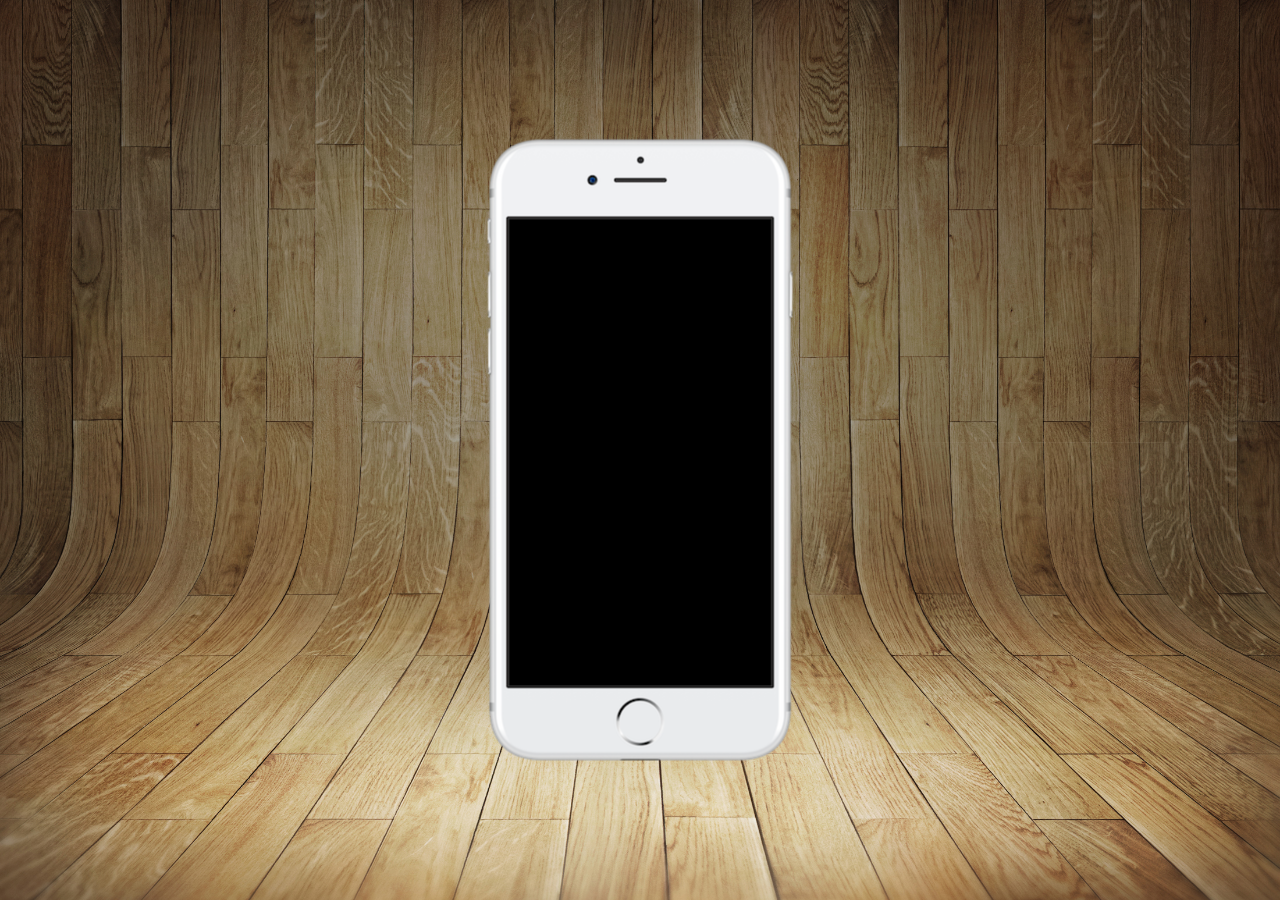
==== index.html @ db2464d5 "atualização" ====
<!DOCTYPE html>
<html lang="pt-br">
<head>
    <meta charset="UTF-8">
    <meta name="viewport" content="width=device-width, initial-scale=1.0">
    <link rel="shortcut icon" href="favicon.ico" type="image/x-icon">
    <link rel="stylesheet" href="estilo/style.css">
    <title>Projeto redes sociais</title>
</head>
<body>
    <main>
        <section id="telefone">

        </section>
        <section id="redes-sociais">

        </section>
    </main>
</body>
</html>
---- estilo/style.css ----
@charset "UTF-8";

* {
    margin: 0px;
    padding: 0px;
    font-family: Arial, Helvetica, sans-serif;
}

html, body {
    height: 100vh;
    width: 100vw;
    background-color: black;
}

body {
    background: url('../imagens/fundo-madeira.jpg') no-repeat top center;
    background-size: cover;
    background-attachment: fixed;
}

main {
    height: 100vh;
    position: relative;
}

section#telefone {
    position: absolute;
    top: 50%;
    left: 50%;
    transform: translate(-50%, -50%);

    height: 627px;
    width: 311px;
    background: url('../imagens/frame-iphone.png') no-repeat;
}

section#redes-sociais {

}
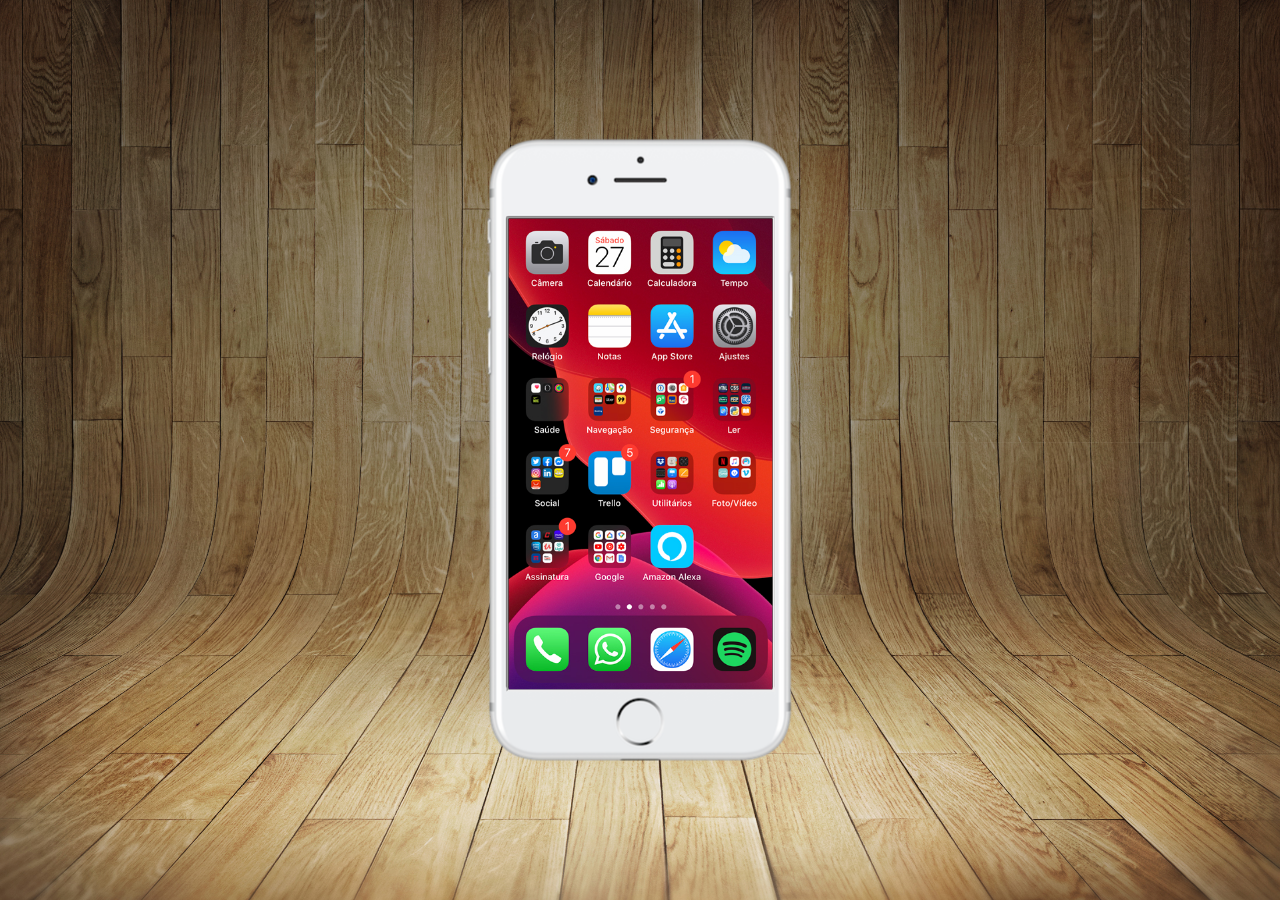
==== commit d3afa2a6: "criei arquivo home" ====
--- a/index.html
+++ b/index.html
@@ -10,7 +10,7 @@
 <body>
     <main>
         <section id="telefone">
-
+            <iframe src="home.html" name="tela" id="tela" framborder="0"></iframe>
         </section>
         <section id="redes-sociais">
 
--- a/estilo/style.css
+++ b/estilo/style.css
@@ -36,4 +36,12 @@
 
 section#redes-sociais {
 
+}
+
+iframe#tela {
+    position: relative;
+    top: 80px;
+    left: 22px;
+    width: 264px;
+    height: 471px;
 }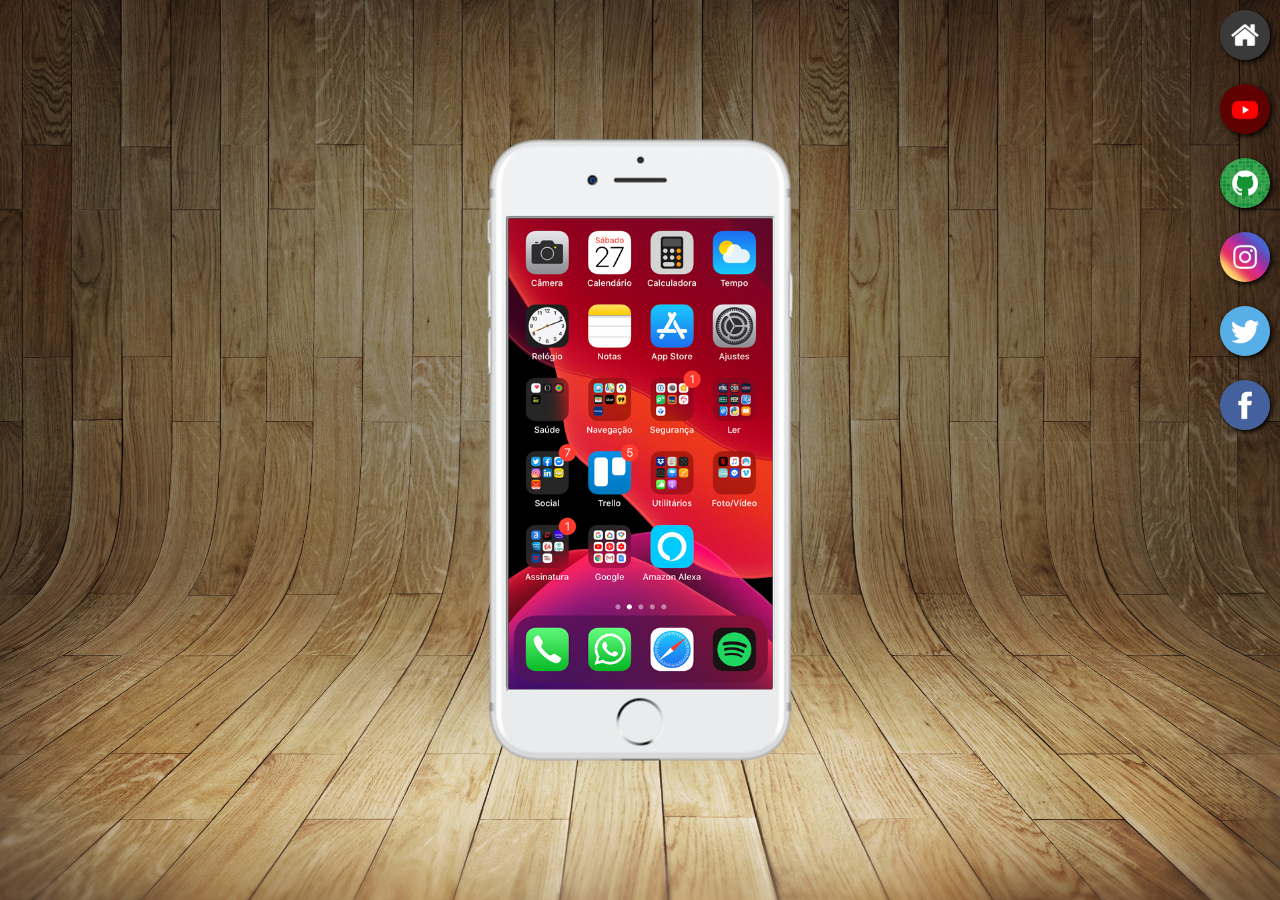
==== commit 54e8f124: "criei botoês legais" ====
--- a/index.html
+++ b/index.html
@@ -13,7 +13,12 @@
             <iframe src="home.html" name="tela" id="tela" framborder="0"></iframe>
         </section>
         <section id="redes-sociais">
-
+            <a href="" target="tela"><img src="imagens/logo-home.jpg" alt="Home"></a><br>
+            <a href="" target="tela"><img src="imagens/logo-youtube.jpg" alt="YouTube"></a><br>
+            <a href="" target="tela"><img src="imagens/logo-github.jpg" alt="GitHub"></a><br>
+            <a href="" target="tela"><img src="imagens/logo-instagram.jpg" alt="Instagram"></a><br>
+            <a href="" target="tela"><img src="imagens/logo-twitter.jpg" alt="Twitter"></a><br>
+            <a href="" target="tela"><img src="imagens/logo-facebook.jpg" alt="Facebook"></a>
         </section>
     </main>
 </body>
--- a/estilo/style.css
+++ b/estilo/style.css
@@ -44,4 +44,23 @@
     left: 22px;
     width: 264px;
     height: 471px;
+}
+
+section#redes-sociais {
+    text-align: right;
+}
+
+section#redes-sociais img {
+    width: 50px;
+    margin: 10px;
+    border-radius: 50%;
+    box-shadow: 2px 2px 5px black;
+    box-sizing: border-box;
+}
+
+section#redes-sociais img:hover {
+    border: 2px solid white;
+    transform: translate(-3px, -3px);
+    box-shadow: 5px 5px 10px rgb(0, 0, 0);
+    transition: transform .3s border 1s;
 }